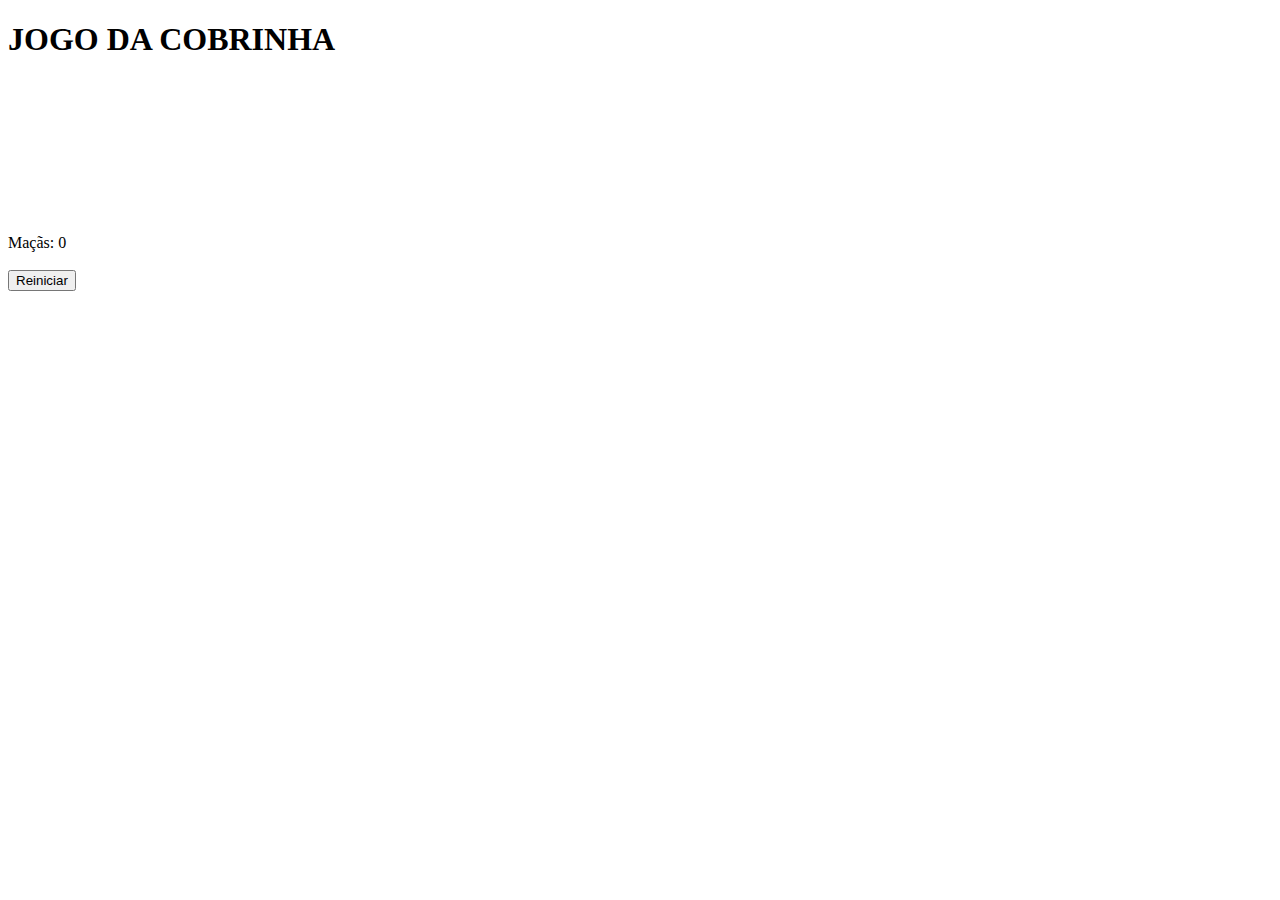
==== cobra.html @ da3494ad "Add files via upload" ====
<!DOCTYPE html>
<html lang="en">
<head>
    <meta charset="UTF-8">
    <meta name="viewport" content="width=device-width, initial-scale=1.0">
    <title>Snake Game</title>
    <link rel="stylesheet" href="css/estilosCobra.css">
</head>
<body>
    <h1>JOGO DA COBRINHA</h1>
    
    <div class="game-container">
        <canvas id="gameCanvas"></canvas>
        <div id="score">Maçãs: 0</div>
    </div>
    <br>
    <button id="restartButton">Reiniciar</button>

    <script src="js/script.js"></script>
</body>
</html>
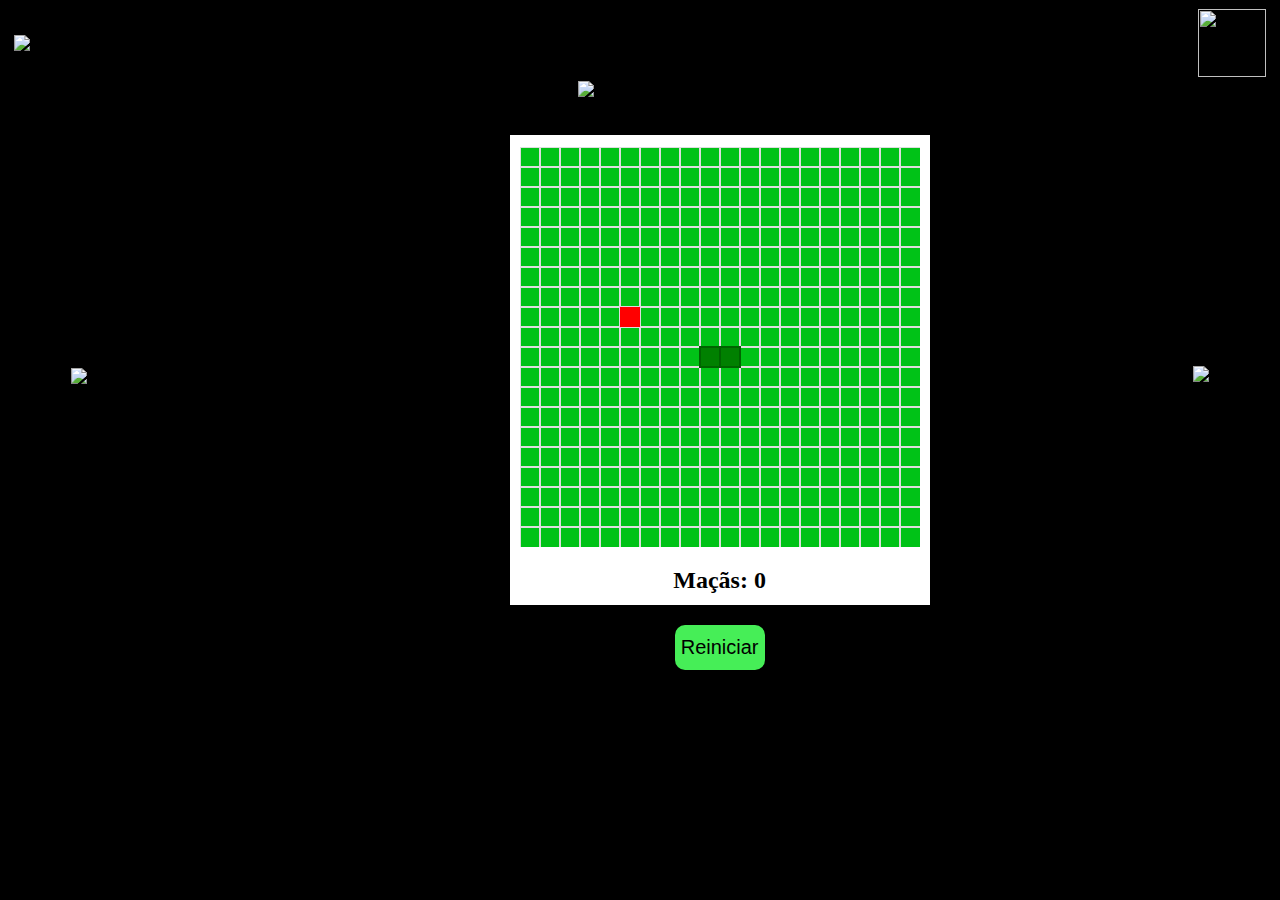
==== commit 16c380f0: "Add files via upload" ====
--- a/cobra.html
+++ b/cobra.html
@@ -1,21 +1,39 @@
-<!DOCTYPE html>
-<html lang="en">
+<!doctype html>
+<html lang="pt-br">
+ 
 <head>
-    <meta charset="UTF-8">
-    <meta name="viewport" content="width=device-width, initial-scale=1.0">
-    <title>Snake Game</title>
-    <link rel="stylesheet" href="css/estilosCobra.css">
+  <meta charset="UTF-8" />
+  <meta name="viewport" content="width=device-width, initial-scale=1.0" />
+  <link href="https://cdn.jsdelivr.net/npm/bootstrap@5.0.2/dist/css/bootstrap.min.css" rel="stylesheet"
+    integrity="sha384-EVSTQN3/azprG1Anm3QDgpJLIm9Nao0Yz1ztcQTwFspd3yD65VohhpuuCOmLASjC" crossorigin="anonymous">
+  <link rel="stylesheet" href="css/estilos.css">
+ 
+  <title>Snake Game</title>
 </head>
-<body>
-    <h1>JOGO DA COBRINHA</h1>
-    
-    <div class="game-container">
+ 
+<body id="minhaDiv">
+ 
+  <header>
+     <button onclick="trocar()" type="button" id="modo1"><img src="img/claro.png" type="button" id="modo"></button>
+     <button onclick="MostrarDados()" type="button" id="modo1"><img src="img/perfil2.png" class="user" type="button" id="modo"></button>
+  </header>
+  <main>
+ 
+    <img src="img/bolhas.png" class="bolhasEsq">
+    <div class="areaJogo">
+        <img src="img/logo.png" class="logo4">
+                    <br><br>
+      <div class="game-container">
         <canvas id="gameCanvas"></canvas>
         <div id="score">Maçãs: 0</div>
     </div>
     <br>
-    <button id="restartButton">Reiniciar</button>
-
-    <script src="js/script.js"></script>
-</body>
-</html>
+    <button id="restartButton" class="ReiniciarJogo">Reiniciar</button>
+    </div>
+    <div class="teste">
+      <img src="img/bolhas.png" class="bolhasDir">
+ 
+      <script src="js/script.js"></script>
+    </div>
+  </main>
+ --- a/css/estilos.css
+++ b/css/estilos.css
@@ -0,0 +1,312 @@
+body{
+    background-color: black;
+}
+header {
+    width: 100%;
+    display: flex;
+    justify-content: space-between;
+    margin-top: 7px;
+}
+button{
+    background-color: transparent;
+    border: none;
+    cursor: pointer;
+    float: inline-end;
+}
+main{
+    display: flex;
+    flex-direction: row;
+    align-items: center;
+    justify-content: space-between;
+}
+.escolha{
+    color: #5ee06b;
+}
+.cadastro{
+    width: 30%;
+    display: flex;
+    flex-direction: column;
+
+}
+.areaJogo{
+    width: 100%;
+    display: flex;
+    flex-direction: column;
+    align-items: center;
+    justify-content: center;
+}
+.bolhasEsq {
+    margin-left: 63px;
+    width: 26vh;
+}
+.bolhasEsqIndex {
+    margin-top: 50px;
+    margin-left: 63px;
+    width: 26vh;
+}
+.bolhasDirIndex{
+    margin-top: 50px;
+    margin-right: 63px;
+    width: 26vh;
+}
+.bolhasDir {
+    margin-right: 63px;
+    width: 26vh;
+}
+.campoCad{
+    display: flex;
+    flex-direction: column;
+    margin-top: 40px;
+    background-color: #565656;
+    border-radius: 8px;
+}
+form{
+    display: flex;
+    flex-direction: column;
+    padding: 30px;
+    color: white;
+}
+
+input{
+    font-size: 20px;
+    color: white;
+    width: 53vh;
+    background-color: transparent;
+    border-top: none;
+    border-left: none;
+    border-right: none;
+    outline: white;
+}
+label{
+    font-size: 22px;
+    padding: 15px;
+    margin-left: -11px;
+}
+.login{
+    margin: 0 auto;
+    margin-top: 25px;
+    cursor: pointer;
+    font-size: 20px;
+    background-color: #46EE57;
+    color: black;
+    width: 52vh;
+    height: 5vh;
+    border: none;
+    border-radius: 10px;
+    box-shadow: 3px 3px 5px rgba(0, 0, 0, 0.3)
+}
+.login:hover{
+    background-color: #37ab42;
+    box-shadow: 5px 5px 10px rgba(0, 0, 0, 0.5);
+}
+
+.login:active{
+  box-shadow: 5px 5px 10px rgba(0, 0, 0, 0.5);
+  transform: translateX(2px) translateY(-2px);
+}
+
+.entrarJogo{
+    margin: 0 auto;
+    font-size: 20px;
+    background-color: #46EE57;
+    color: black;
+    width: 10vh;
+    height: 5vh;
+    margin-right: 158px;
+    border: none;
+    border-radius: 10px;
+    box-shadow: 3px 3px 5px rgba(0, 0, 0, 0.3)
+}
+.entrarJogo:hover{
+    background-color: #37ab42;
+    box-shadow: 5px 5px 10px rgba(0, 0, 0, 0.5);
+}
+
+.entrarJogo:active{
+  box-shadow: 5px 5px 10px rgba(0, 0, 0, 0.5);
+  transform: translateX(2px) translateY(-2px);
+}
+
+.ReiniciarJogo{
+    margin: 0 auto;
+    font-size: 20px;
+    background-color: #46EE57;
+    color: black;
+    width: 10vh;
+    height: 5vh;
+    border: none;
+    border-radius: 10px;
+    box-shadow: 3px 3px 5px rgba(0, 0, 0, 0.3)
+}
+.ReiniciarJogo:hover{
+    background-color: #37ab42;
+    box-shadow: 5px 5px 10px rgba(0, 0, 0, 0.5);
+}
+
+.ReiniciarJogo:active{
+  box-shadow: 5px 5px 10px rgba(0, 0, 0, 0.5);
+  transform: translateX(2px) translateY(-2px);
+}
+.logo{
+    margin: 0 auto;
+    margin-top: 19px;
+}
+.logo2{
+    margin: 0 auto;
+    margin-bottom: 100px;
+    width: 80%;
+}
+
+.user{
+    width: 68px;
+    height: 68px;
+}
+.card{
+    position: relative;
+    display: flex;
+    min-width: 0;
+    word-wrap: break-word;
+    background-color: #fff;
+    background-clip: border-box;
+    border: 1px solid rgba(0, 0, 0, .125);
+    border-radius: .25rem;
+    width: 100%;
+}
+.fotoescolha{
+    height: 200px;
+    margin-left: 28px;
+}
+
+a {
+    text-decoration: none;
+    color: black;
+}
+#puzzle-container {
+    margin-bottom: 60px;
+    display: grid;
+    grid-template-columns: repeat(3, 150px);
+    grid-template-rows: repeat(3, 150px);
+    gap: 5px;
+    perspective: 1000px; /* Adiciona perspectiva para efeito 3D */
+}
+ 
+/* Basic tile styling */
+.tile {
+    width: 150px;
+    height: 150px;
+    display: flex;
+    align-items: center;
+    justify-content: center;
+    font-size: 34px;
+    font-weight: bold;
+    color: #000000;
+    background-color: #5FFF19;
+    border-radius: 8px;
+    cursor: pointer;
+    transition: transform 0.2s, box-shadow 0.2s;
+    box-shadow: 0 4px 8px rgba(0, 0, 0, 0.3); /* Sombra para efeito 3D */
+}
+ 
+.tile:before {
+    content: '';
+    position: absolute;
+    width: 100px;
+    height: 100px;
+    border-radius: 8px;
+    transform: rotateY(45deg);
+    pointer-events: none;
+}
+ 
+/* Empty tile styling */
+.empty {
+    background-color: transparent; /* Mesma cor do fundo para o vazio */
+    cursor: default;
+    box-shadow: none;
+}
+ 
+/* Hover effect for tiles */
+.tile:not(.empty):hover {
+    transform: scale(1.1) rotateX(10deg); /* Aumenta o efeito 3D ao passar o mouse */
+    background-color: #056e13;
+    color: white;
+}
+ 
+/* Tile edges to look more 3D */
+.tile {
+    border: 1px solid #00ff00; /* Borda verde */
+}
+
+.btn-outline-light {
+    color: #55ff74;
+    border-color: rgb(0, 255, 4);
+}
+.btn-outline-light:hover {
+    color: #ffffff;
+    border-color: #008a2e;
+    background-color: #008a2e;
+}
+.game-container {
+    position: relative;
+    display: flex;
+    flex-direction: column;
+    justify-content: center;
+    align-items: center;
+    width: 420px;
+    height: 470px; /* Adjusted to accommodate the score display */
+    background-color: #fff;
+    border: 2px solid #000;
+    box-shadow: 0px 0px 10px rgba(0, 0, 0, 0.1);
+}
+ 
+h1{
+    text-align: center;
+    color: #fff;
+}
+ 
+canvas {
+    align-items: center;
+    display: block;
+    background-color: #00c217;
+}
+ 
+ 
+.button2{
+    color: #fff;
+    text-align: center;
+    height: 40px;
+    width: 70px;
+    background-color: green;
+    border-radius: 15px;
+    cursor: pointer;
+}
+.button2:hover{
+    background-color: rgb(0, 93, 0);
+}
+ 
+#score {
+    margin-top: 20px;
+    font-size: 24px;
+    font-weight: bold;
+}
+ 
+.logo4{
+    margin: 0 auto;
+    width: 30%;
+}
+.voltar{
+    color: #000000;
+    text-align: center;
+    height: 50px;
+    width: 200px;
+    background-color: #46EE57;
+    border-radius: 15px;
+    cursor: pointer;
+    font-size: 20px;
+}
+.voltar:hover{
+    background-color: rgb(0, 93, 0);
+    color: #fff;
+}
+.voltar:active{
+    transform: translateX(2px) translateY(-2px);
+}
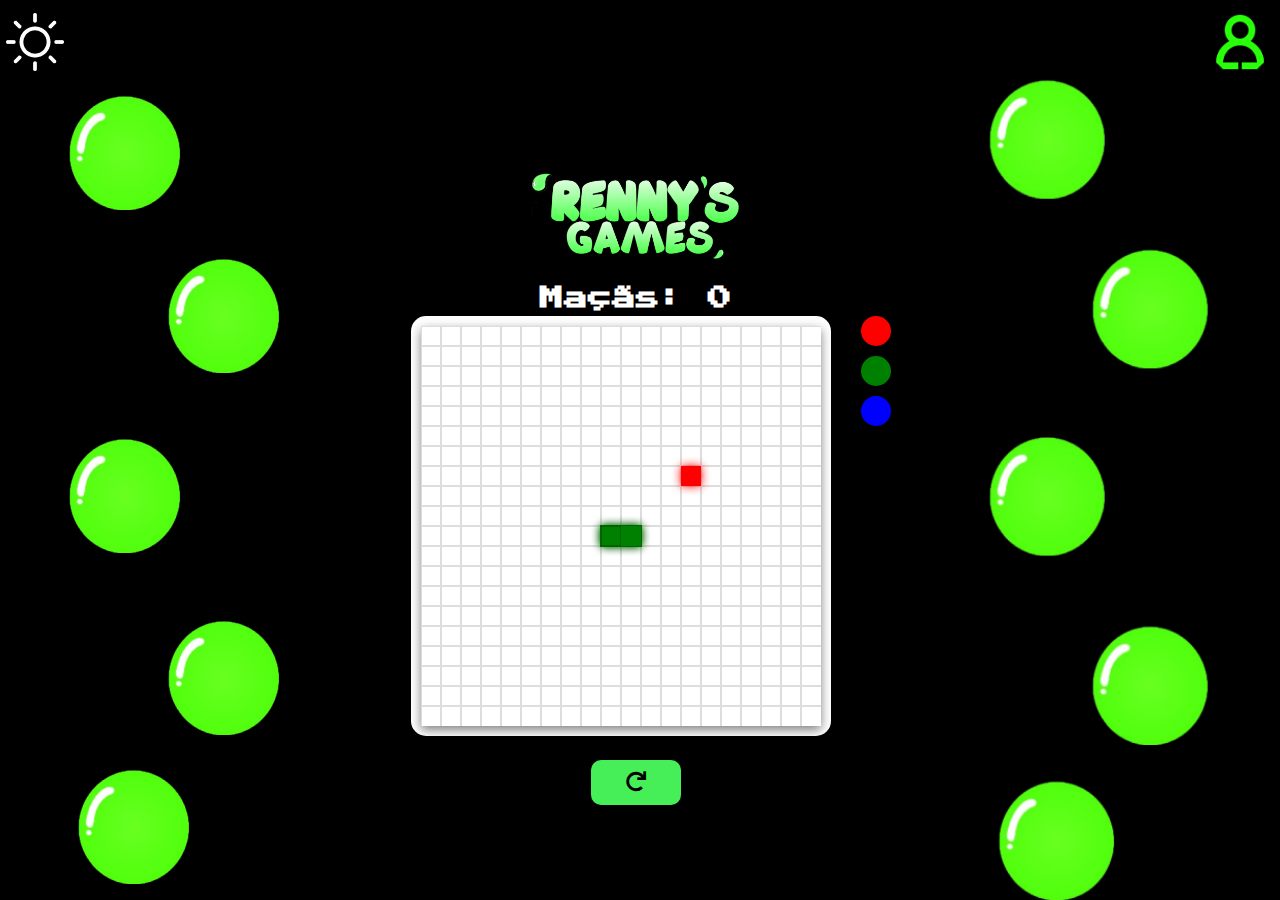
==== commit f56ad867: "Add files via upload" ====
--- a/cobra.html
+++ b/cobra.html
@@ -1,39 +1,50 @@
 <!doctype html>
 <html lang="pt-br">
+<head>
+<meta charset="UTF-8" />
+<meta name="viewport" content="width=device-width, initial-scale=1.0" />
+<link href="https://cdn.jsdelivr.net/npm/bootstrap@5.0.2/dist/css/bootstrap.min.css" rel="stylesheet">
+<link href="https://fonts.googleapis.com/css2?family=Press+Start+2P&display=swap" rel="stylesheet">
+<link rel="stylesheet" href="https://cdnjs.cloudflare.com/ajax/libs/font-awesome/5.15.4/css/all.min.css">
+<link rel="stylesheet" href="css/estilos.css">
+<title>Snake Game</title>
+</head>
+<body id="minhaDiv">
+<header>
+<button onclick="trocar()" type="button" id="modo1"><img src="img/claro.png" type="button" id="modo"></button>
+<button onclick="MostrarDados()" type="button" id="modo1"><img src="img/perfil2.png" class="user" type="button" id="modo"></button>
+</header>
+<main>
+<img src="img/bolhas.png" class="bolhasEsq">
+<div class="areaJogo">
+<img src="img/logo.png" class="logo4">
+<div id="score">Maçãs: 0</div>
+<div id="gameOverScreen" class="overlay" style="display:none;">
+<div class="game-over-content">
+<h1>Game Over!</h1>
+<p>Pontuação: <span id="finalScore"></span></p>
+<button id="restartButton1" onclick="initializeGame()">Jogar Novamente</button>
+</div>
+</div>
+<div class="skin">
+    <div id="gamecontainer" class="game-container">
+        <canvas id="gameCanvas"></canvas>
+</div>
  
-<head>
-  <meta charset="UTF-8" />
-  <meta name="viewport" content="width=device-width, initial-scale=1.0" />
-  <link href="https://cdn.jsdelivr.net/npm/bootstrap@5.0.2/dist/css/bootstrap.min.css" rel="stylesheet"
-    integrity="sha384-EVSTQN3/azprG1Anm3QDgpJLIm9Nao0Yz1ztcQTwFspd3yD65VohhpuuCOmLASjC" crossorigin="anonymous">
-  <link rel="stylesheet" href="css/estilos.css">
+<div class="inventory">
+    <div class="color-option" style="background-color: red;"></div>
+    <div class="color-option" style="background-color: green;"></div>
+    <div class="color-option" style="background-color: blue;"></div>
+  </div>
+</div>
+<br>
+<button id="restartButton" class="ReiniciarJogo"><i class="fas fa-redo"></i>  </button>
+</div>
  
-  <title>Snake Game</title>
-</head>
  
-<body id="minhaDiv">
- 
-  <header>
-     <button onclick="trocar()" type="button" id="modo1"><img src="img/claro.png" type="button" id="modo"></button>
-     <button onclick="MostrarDados()" type="button" id="modo1"><img src="img/perfil2.png" class="user" type="button" id="modo"></button>
-  </header>
-  <main>
- 
-    <img src="img/bolhas.png" class="bolhasEsq">
-    <div class="areaJogo">
-        <img src="img/logo.png" class="logo4">
-                    <br><br>
-      <div class="game-container">
-        <canvas id="gameCanvas"></canvas>
-        <div id="score">Maçãs: 0</div>
-    </div>
-    <br>
-    <button id="restartButton" class="ReiniciarJogo">Reiniciar</button>
-    </div>
-    <div class="teste">
-      <img src="img/bolhas.png" class="bolhasDir">
- 
-      <script src="js/script.js"></script>
-    </div>
-  </main>
+<div class="teste">
+<img src="img/bolhas.png" class="bolhasDir">
+<script src="js/script.js"></script>
+</div>
+</main>
  --- a/css/estilos.css
+++ b/css/estilos.css
@@ -252,21 +252,22 @@
     justify-content: center;
     align-items: center;
     width: 420px;
-    height: 470px; /* Adjusted to accommodate the score display */
-    background-color: #fff;
-    border: 2px solid #000;
+    height: 420px; /* Adjusted to accommodate the score display */
+    background-color: white;
+    border: 2px solid #fff;
     box-shadow: 0px 0px 10px rgba(0, 0, 0, 0.1);
-}
- 
+    border-radius: 15px;
+}
 h1{
     text-align: center;
     color: #fff;
 }
  
 canvas {
+    box-shadow: 0 4px 10px rgba(0, 0, 0, 0.5);
     align-items: center;
     display: block;
-    background-color: #00c217;
+    background-color: white;
 }
  
  
@@ -310,3 +311,121 @@
 .voltar:active{
     transform: translateX(2px) translateY(-2px);
 }
+
+#score {
+    font-family: 'Press Start 2P', cursive;
+    margin-top: 20px;
+    font-size: 24px;
+    font-weight: bold;
+    color: #fff;
+}
+ 
+.overlay {
+    position: fixed;
+    top: 0;
+    left: 0;
+    width: 100%;
+    height: 100%;
+    background-color: rgba(0, 0, 0, 0.8);
+    display: flex;
+    justify-content: center;
+    align-items: center;
+    z-index: 1000;
+}
+ 
+.game-over-content {
+    text-align: center;
+    color: #fff;
+    background-color: #333;
+    padding: 20px;
+    border-radius: 10px;
+}
+ 
+#finalScore {
+    font-size: 24px;
+    color: #46EE57;
+}
+#restartButton1 {
+    background-color: #4CAF50; /* Cor de fundo */
+    color: white; /* Cor do texto */
+    padding: 10px 20px; /* Espaçamento interno */
+    font-size: 18px; /* Tamanho da fonte */
+    font-family: 'Arial', sans-serif; /* Tipo da fonte */
+    border: none; /* Remover borda */
+    border-radius: 5px; /* Arredondar bordas */
+    cursor: pointer; /* Mudar o cursor ao passar sobre o botão */
+    transition: background-color 0.3s ease; /* Animação suave na mudança de cor */
+}
+ 
+#restartButton1:hover {
+    background-color: #45a049; /* Cor ao passar o mouse por cima */
+}
+ 
+#restartButton1:active {
+    background-color: #3e8e41; /* Cor ao clicar */
+}
+
+#customAlert {
+    display: none; /* Escondido por padrão */
+    position: fixed;
+    z-index: 1000;
+    left: 50%;
+    top: 50%;
+    transform: translate(-50%, -50%);
+    background-color: white;
+    padding: 20px;
+    border: 1px solid #ccc;
+    border-radius: 10px;
+    width: 300px;
+    box-shadow: 0px 4px 8px rgba(0, 0, 0, 0.2);
+
+  }
+ 
+  /* Fundo escuro */
+  #customAlertOverlay {
+    display: none; /* Escondido por padrão */
+    position: fixed;
+    top: 0;
+    left: 0;
+    width: 100%;
+    height: 100%;
+    background-color: rgba(0, 0, 0, 0.5);
+    z-index: 999;
+  }
+ 
+  /* Botão de fechar */
+  #customAlert button {
+    background-color: #007bff;
+    color: white;
+    border: none;
+    padding: 10px;
+    border-radius: 5px;
+    cursor: pointer;
+    display: block;
+    margin: 0 auto;
+  }
+ 
+  #customAlert p {
+    font-size: 22px;
+    color: #333;
+    text-align: center;
+  }
+  .inventory {
+    display: flex;
+    flex-direction: column;
+    gap: 10px; /* Espaçamento entre as opções de cor */
+  }
+ 
+  .color-option {
+    width: 30px;
+    height: 30px;  
+    border-radius: 50%;
+    cursor: pointer;
+    position: relative;
+    left: 30px;
+  }
+ 
+  .skin{
+    display: flex;
+    flex-direction: row;
+  }